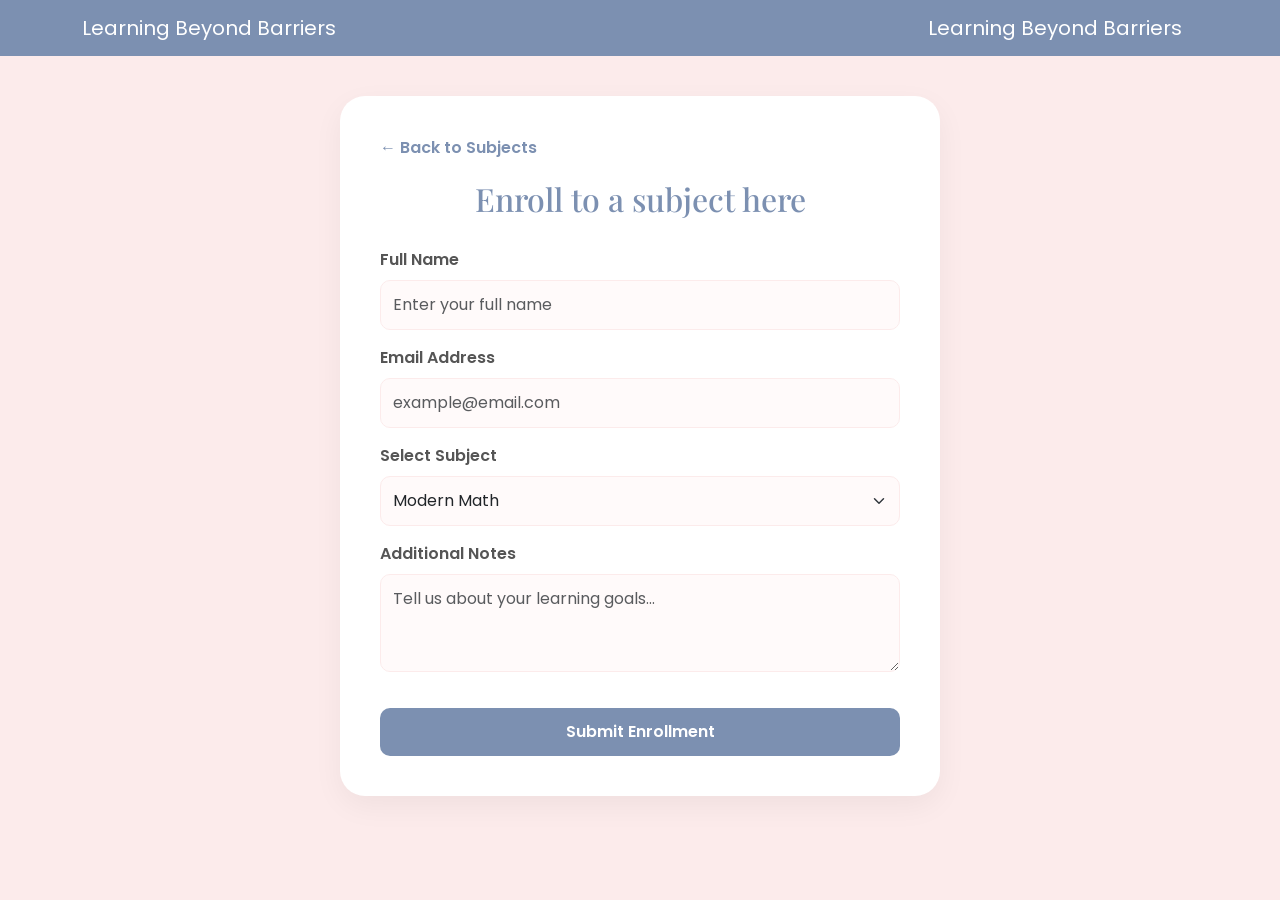
==== enroll.html @ 4f5c633d "Add files via upload" ====
<!DOCTYPE html>
<html lang="en">
<head>
    <meta charset="UTF-8">
    <meta name="viewport" content="width=device-width, initial-scale=1.0">
    <title>Enroll | Learning Beyond Barriers</title>
    <link href="https://fonts.googleapis.com/css2?family=Playfair+Display:wght@700&family=Poppins:wght@300;400;600&display=swap" rel="stylesheet">
    <link href="https://cdn.jsdelivr.net/npm/bootstrap@5.3.0/dist/css/bootstrap.min.css" rel="stylesheet">
    <style>
        body { background-color: #fcebeb; font-family: 'Poppins', sans-serif; }
        
        .navbar { background-color: #7c90b1; }
        .navbar-brand { color: white !important; }

        .enroll-container {
            max-width: 600px;
            margin: 40px auto;
            background: white;
            padding: 40px;
            border-radius: 25px;
            box-shadow: 0 10px 30px rgba(0,0,0,0.05);
            position: relative; /* For positioning internal elements if needed */
        }

        
        .back-btn {
            display: inline-flex;
            align-items: center;
            color: #7c90b1;
            text-decoration: none;
            font-weight: 600;
            margin-bottom: 20px;
            transition: 0.3s;
        }
        .back-btn:hover {
            color: #5a6d8d;
            transform: translateX(-5px);
        }

        h2 { font-family: 'Playfair Display'; color: #7c90b1; text-align: center; margin-bottom: 30px; }

        .form-label { font-weight: 600; color: #555; }
        
        .form-control, .form-select {
            border-radius: 10px;
            border: 1px solid #fcebeb;
            padding: 12px;
            background-color: #fffafa;
        }

        .form-control:focus {
            border-color: #7c90b1;
            box-shadow: 0 0 0 0.25rem rgba(124, 144, 177, 0.25);
        }

        .submit-btn {
            background-color: #7c90b1;
            color: white;
            width: 100%;
            padding: 12px;
            border-radius: 10px;
            font-weight: 600;
            border: none;
            transition: 0.3s;
            margin-top: 20px;
        }

        .submit-btn:hover {
            background-color: #5a6d8d;
            transform: translateY(-2px);
        }
    </style>
</head>
<body>

    <nav class="navbar navbar-expand-lg">
        <div class="container">
            <a class="navbar-brand" href="index.html">Learning Beyond Barriers</a>
            <a class="navbar-brand" href="index.html">Learning Beyond Barriers</a>
        </div>
    </nav>

    <div class="container">
        <div class="enroll-container">
            <a href="services.html" class="back-btn">
                ← Back to Subjects
            </a>

            <h2>Enroll to a subject here</h2>
            
            <form action="#" method="POST">
                <div class="mb-3">
                    <label for="fullName" class="form-label">Full Name</label>
                    <input type="text" class="form-control" id="fullName" placeholder="Enter your full name" required>
                </div>

                <div class="mb-3">
                    <label for="email" class="form-label">Email Address</label>
                    <input type="email" class="form-control" id="email" placeholder="example@email.com" required>
                </div>

                <div class="mb-3">
                    <label for="subjectSelect" class="form-label">Select Subject</label>
                    <select class="form-select" id="subjectSelect">
                        <option value="math">Modern Math</option>
                        <option value="language">Language</option>
                        <option value="science">Science</option>
                    </select>
                </div>

                <div class="mb-3">
                    <label for="notes" class="form-label">Additional Notes</label>
                    <textarea class="form-control" id="notes" rows="3" placeholder="Tell us about your learning goals..."></textarea>
                </div>

                <button type="submit" class="submit-btn">Submit Enrollment</button>
            </form>
        </div>
    </div>

</body>
</html>
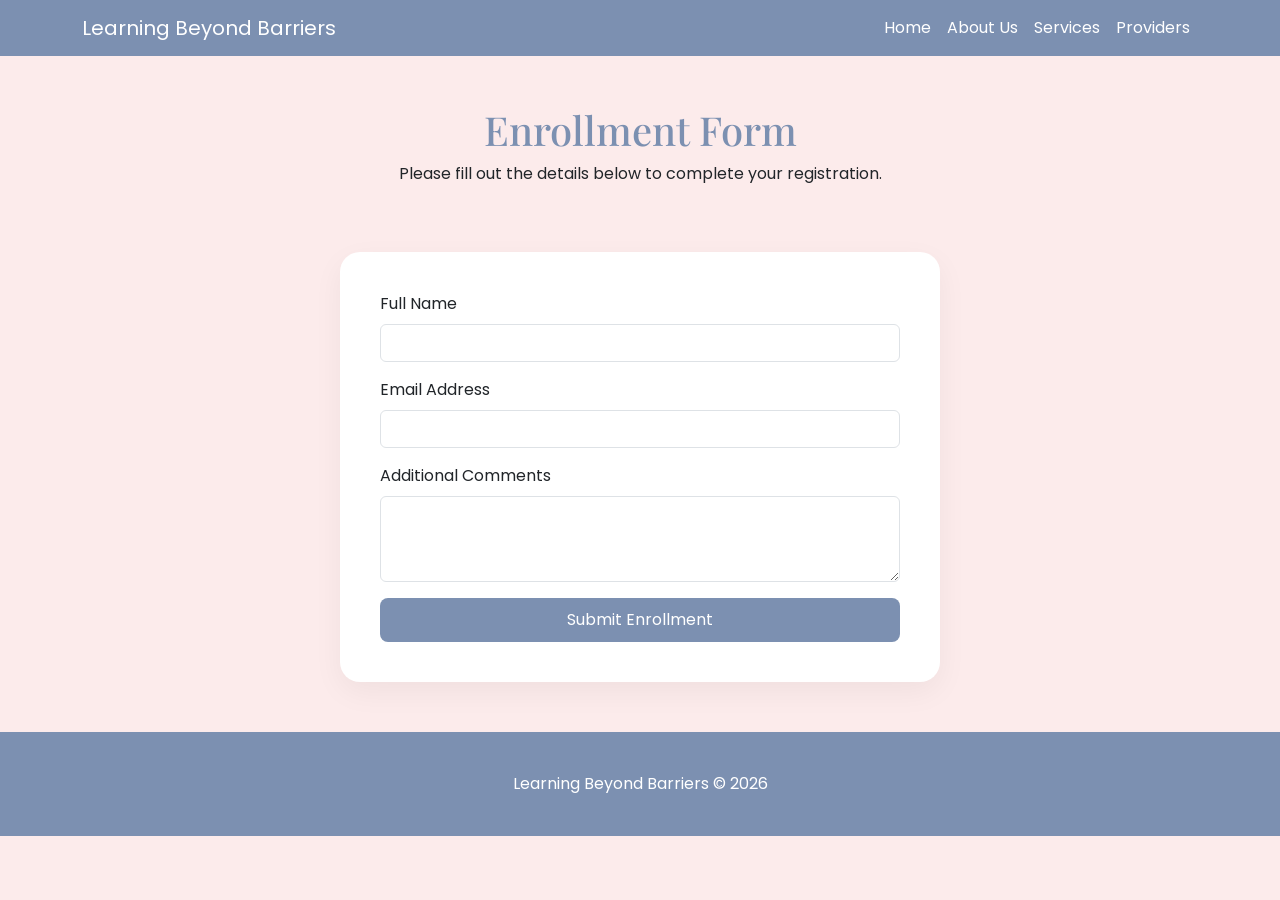
==== commit 4e9aa72d: "Update enroll.html" ====
--- a/enroll.html
+++ b/enroll.html
@@ -3,120 +3,89 @@
 <head>
     <meta charset="UTF-8">
     <meta name="viewport" content="width=device-width, initial-scale=1.0">
-    <title>Enroll | Learning Beyond Barriers</title>
+    <title>Enrollment | Learning Beyond Barriers</title>
     <link href="https://fonts.googleapis.com/css2?family=Playfair+Display:wght@700&family=Poppins:wght@300;400;600&display=swap" rel="stylesheet">
     <link href="https://cdn.jsdelivr.net/npm/bootstrap@5.3.0/dist/css/bootstrap.min.css" rel="stylesheet">
     <style>
         body { background-color: #fcebeb; font-family: 'Poppins', sans-serif; }
+        .navbar { background-color: #7c90b1; }
+        .navbar-brand, .nav-link { color: white !important; }
+        .header-section { padding: 50px 0; text-align: center; }
+        .header-section h1 { font-family: 'Playfair Display'; color: #7c90b1; font-size: 2.5rem; }
         
-        .navbar { background-color: #7c90b1; }
-        .navbar-brand { color: white !important; }
-
+        /* Enrollment Container matching service-container style */
         .enroll-container {
+            background-color: white;
+            border-radius: 20px;
+            padding: 40px;
+            box-shadow: 0 10px 30px rgba(0,0,0,0.05);
             max-width: 600px;
-            margin: 40px auto;
-            background: white;
-            padding: 40px;
-            border-radius: 25px;
-            box-shadow: 0 10px 30px rgba(0,0,0,0.05);
-            position: relative; /* For positioning internal elements if needed */
+            margin: 0 auto 50px auto;
         }
-
         
-        .back-btn {
-            display: inline-flex;
-            align-items: center;
-            color: #7c90b1;
-            text-decoration: none;
-            font-weight: 600;
-            margin-bottom: 20px;
-            transition: 0.3s;
-        }
-        .back-btn:hover {
-            color: #5a6d8d;
-            transform: translateX(-5px);
-        }
-
-        h2 { font-family: 'Playfair Display'; color: #7c90b1; text-align: center; margin-bottom: 30px; }
-
-        .form-label { font-weight: 600; color: #555; }
-        
-        .form-control, .form-select {
-            border-radius: 10px;
-            border: 1px solid #fcebeb;
-            padding: 12px;
-            background-color: #fffafa;
-        }
-
-        .form-control:focus {
-            border-color: #7c90b1;
-            box-shadow: 0 0 0 0.25rem rgba(124, 144, 177, 0.25);
-        }
-
-        .submit-btn {
-            background-color: #7c90b1;
-            color: white;
-            width: 100%;
-            padding: 12px;
-            border-radius: 10px;
-            font-weight: 600;
-            border: none;
-            transition: 0.3s;
-            margin-top: 20px;
-        }
-
-        .submit-btn:hover {
-            background-color: #5a6d8d;
-            transform: translateY(-2px);
-        }
+        .btn-custom { background-color: #7c90b1; color: white; border: none; padding: 10px 25px; border-radius: 8px; }
+        .btn-custom:hover { background-color: #657a99; color: white; }
+        .footer { background-color: #7c90b1; color: white; padding: 40px 0; margin-top: auto; }
     </style>
 </head>
 <body>
 
-    <nav class="navbar navbar-expand-lg">
+    <nav class="navbar navbar-expand-lg sticky-top">
         <div class="container">
             <a class="navbar-brand" href="index.html">Learning Beyond Barriers</a>
-            <a class="navbar-brand" href="index.html">Learning Beyond Barriers</a>
+            <div class="navbar-nav ms-auto">
+                <a class="nav-link" href="index.html">Home</a>
+                <a class="nav-link" href="about.html">About Us</a>
+                <a class="nav-link" href="services.html">Services</a>
+                <a class="nav-link" href="providers.html">Providers</a>
+            </div>
         </div>
     </nav>
 
-    <div class="container">
+    <header class="header-section">
+        <div class="container">
+            <h1 id="enrollment-title">Enrollment Form</h1>
+            <p>Please fill out the details below to complete your registration.</p>
+        </div>
+    </header>
+
+    <main class="container">
         <div class="enroll-container">
-            <a href="services.html" class="back-btn">
-                ← Back to Subjects
-            </a>
-
-            <h2>Enroll to a subject here</h2>
-            
-            <form action="#" method="POST">
+            <form action="https://formspree.io/f/YOUR_FORM_ID" method="POST">
+                <input type="hidden" name="Subject" id="hidden-subject-input">
+                
                 <div class="mb-3">
-                    <label for="fullName" class="form-label">Full Name</label>
-                    <input type="text" class="form-control" id="fullName" placeholder="Enter your full name" required>
+                    <label class="form-label">Full Name</label>
+                    <input type="text" name="name" class="form-control" required>
                 </div>
-
                 <div class="mb-3">
-                    <label for="email" class="form-label">Email Address</label>
-                    <input type="email" class="form-control" id="email" placeholder="example@email.com" required>
+                    <label class="form-label">Email Address</label>
+                    <input type="email" name="email" class="form-control" required>
                 </div>
-
                 <div class="mb-3">
-                    <label for="subjectSelect" class="form-label">Select Subject</label>
-                    <select class="form-select" id="subjectSelect">
-                        <option value="math">Modern Math</option>
-                        <option value="language">Language</option>
-                        <option value="science">Science</option>
-                    </select>
+                    <label class="form-label">Additional Comments</label>
+                    <textarea name="message" class="form-control" rows="3"></textarea>
                 </div>
-
-                <div class="mb-3">
-                    <label for="notes" class="form-label">Additional Notes</label>
-                    <textarea class="form-control" id="notes" rows="3" placeholder="Tell us about your learning goals..."></textarea>
-                </div>
-
-                <button type="submit" class="submit-btn">Submit Enrollment</button>
+                <button type="submit" class="btn btn-custom w-100">Submit Enrollment</button>
             </form>
         </div>
-    </div>
+    </main>
 
+    <footer class="footer">
+        <div class="container text-center">
+            <p class="mb-0">Learning Beyond Barriers &copy; 2026</p>
+        </div>
+    </footer>
+
+    <script>
+ 
+        const urlParams = new URLSearchParams(window.location.search);
+        const subject = urlParams.get('subject');
+        
+        if (subject) {
+            document.getElementById('enrollment-title').innerText = "Enroll for: " + subject;
+            document.getElementById('hidden-subject-input').value = subject;
+        }
+    </script>
 </body>
-</html>+</html>
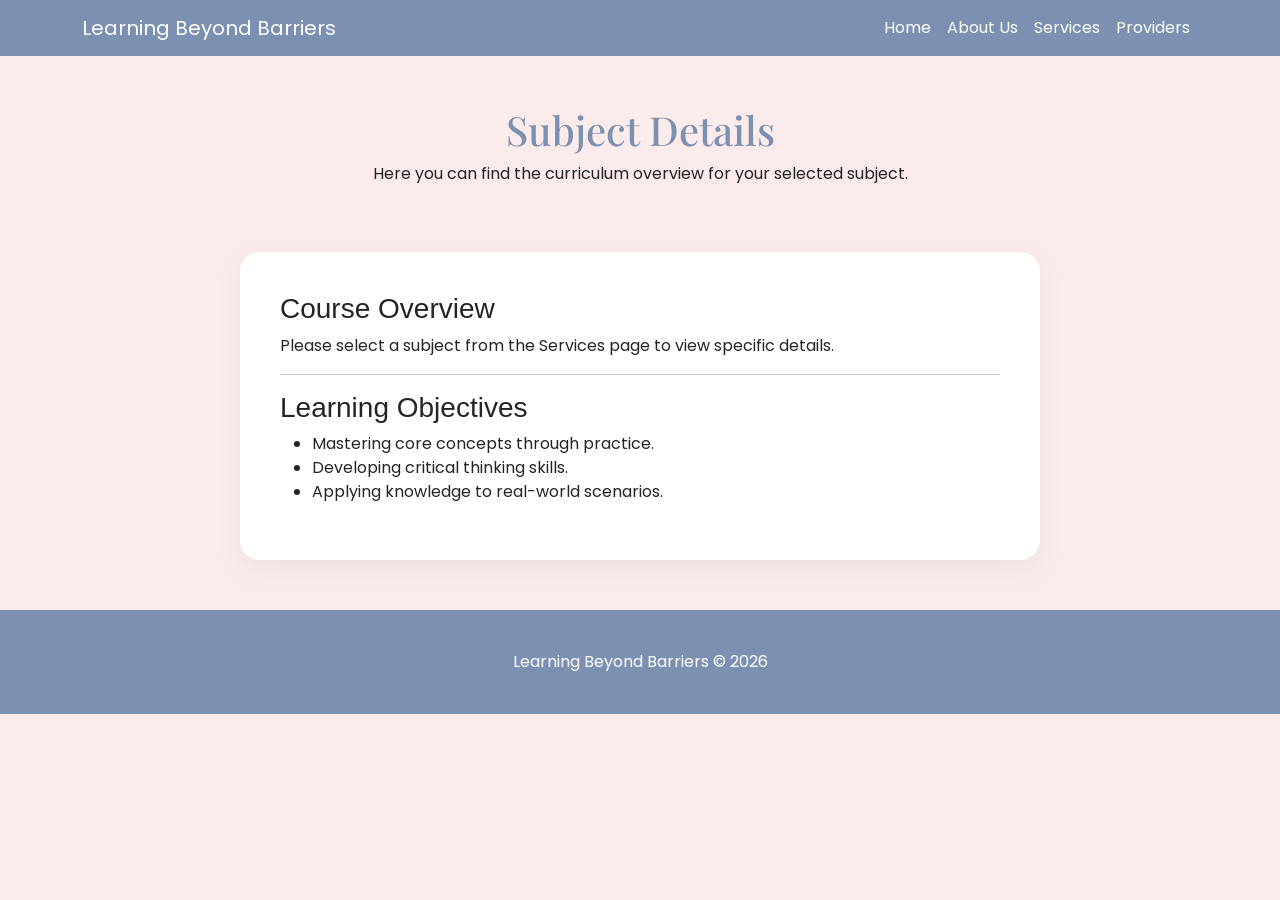
==== commit a3a1c557: "Update enroll.html" ====
--- a/enroll.html
+++ b/enroll.html
@@ -3,7 +3,7 @@
 <head>
     <meta charset="UTF-8">
     <meta name="viewport" content="width=device-width, initial-scale=1.0">
-    <title>Enrollment | Learning Beyond Barriers</title>
+    <title>Subject Details | Learning Beyond Barriers</title>
     <link href="https://fonts.googleapis.com/css2?family=Playfair+Display:wght@700&family=Poppins:wght@300;400;600&display=swap" rel="stylesheet">
     <link href="https://cdn.jsdelivr.net/npm/bootstrap@5.3.0/dist/css/bootstrap.min.css" rel="stylesheet">
     <style>
@@ -13,18 +13,14 @@
         .header-section { padding: 50px 0; text-align: center; }
         .header-section h1 { font-family: 'Playfair Display'; color: #7c90b1; font-size: 2.5rem; }
         
-        /* Enrollment Container matching service-container style */
-        .enroll-container {
+        .content-container {
             background-color: white;
             border-radius: 20px;
             padding: 40px;
             box-shadow: 0 10px 30px rgba(0,0,0,0.05);
-            max-width: 600px;
+            max-width: 800px;
             margin: 0 auto 50px auto;
         }
-        
-        .btn-custom { background-color: #7c90b1; color: white; border: none; padding: 10px 25px; border-radius: 8px; }
-        .btn-custom:hover { background-color: #657a99; color: white; }
         .footer { background-color: #7c90b1; color: white; padding: 40px 0; margin-top: auto; }
     </style>
 </head>
@@ -44,30 +40,22 @@
 
     <header class="header-section">
         <div class="container">
-            <h1 id="enrollment-title">Enrollment Form</h1>
-            <p>Please fill out the details below to complete your registration.</p>
+            <h1 id="subject-title">Subject Details</h1>
+            <p>Here you can find the curriculum overview for your selected subject.</p>
         </div>
     </header>
 
     <main class="container">
-        <div class="enroll-container">
-            <form action="https://formspree.io/f/YOUR_FORM_ID" method="POST">
-                <input type="hidden" name="Subject" id="hidden-subject-input">
-                
-                <div class="mb-3">
-                    <label class="form-label">Full Name</label>
-                    <input type="text" name="name" class="form-control" required>
-                </div>
-                <div class="mb-3">
-                    <label class="form-label">Email Address</label>
-                    <input type="email" name="email" class="form-control" required>
-                </div>
-                <div class="mb-3">
-                    <label class="form-label">Additional Comments</label>
-                    <textarea name="message" class="form-control" rows="3"></textarea>
-                </div>
-                <button type="submit" class="btn btn-custom w-100">Submit Enrollment</button>
-            </form>
+        <div class="content-container">
+            <h3>Course Overview</h3>
+            <p id="subject-description">Please select a subject from the Services page to view specific details.</p>
+            <hr>
+            <h3>Learning Objectives</h3>
+            <ul id="objectives-list">
+                <li>Mastering core concepts through practice.</li>
+                <li>Developing critical thinking skills.</li>
+                <li>Applying knowledge to real-world scenarios.</li>
+            </ul>
         </div>
     </main>
 
@@ -78,13 +66,15 @@
     </footer>
 
     <script>
- 
+        
         const urlParams = new URLSearchParams(window.location.search);
         const subject = urlParams.get('subject');
         
         if (subject) {
-            document.getElementById('enrollment-title').innerText = "Enroll for: " + subject;
-            document.getElementById('hidden-subject-input').value = subject;
+            document.getElementById('subject-title').innerText = "Curriculum: " + subject;
+            document.getElementById('subject-description').innerText = 
+                "You are currently viewing the comprehensive learning path for " + subject + 
+                ". This module is designed to provide you with foundational knowledge and advanced practical applications.";
         }
     </script>
 </body>
